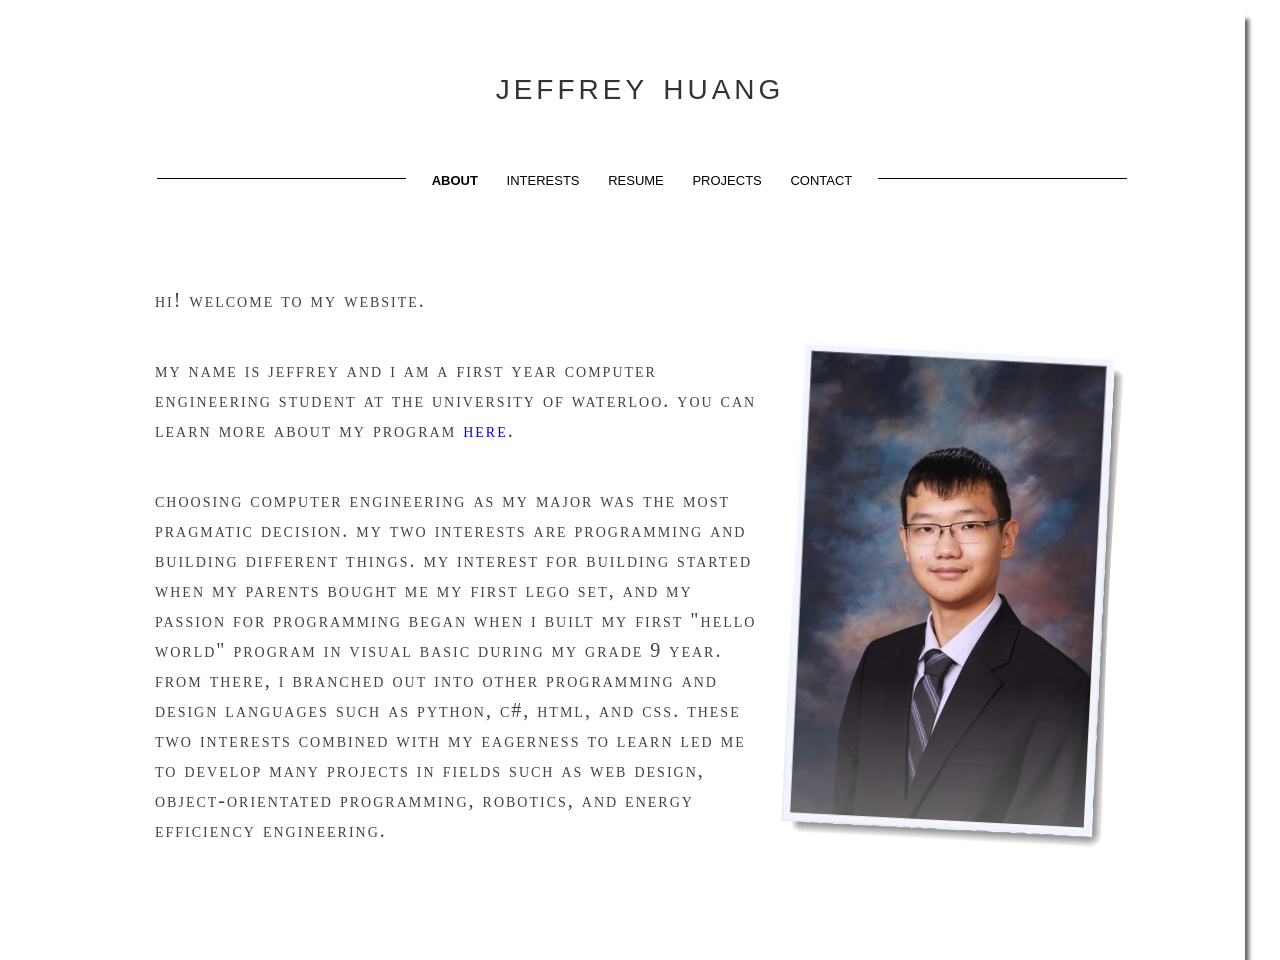
==== index.html @ d2c2d4b8 "Created Connect 4 Board, Basic Game Rules Implemented" ====
<html>
<title>Jeffrey Huang</title>
<head>

<script type='text/javascript' src='picture.js'></script>

<link rel="stylesheet" type="text/css" href="personalwebpage.css">

</head>

<body>
	
<div align="center" id="mainContainer">
	<div id="content-section">

			<p id='name'> 
			Jeffrey Huang
			</p>
			<div class='topspacing'></div>
				<div class='toplinks'>
					<span id='navigation'>
						<span>&nbsp&nbsp&nbsp&nbsp&nbsp&nbsp</span>
						<span><a class='link' id='currentlink' href="index.html">About</a></span>
						<span><a class='link' href="interests.html">Interests</a></span>
						<span><a class='link' href="Jeffrey Huang.pdf" target="_blank">Resume</a></span>
						<span><a class='link' href="myprojects.html">Projects</a></span>
						<span><a href="contactme.html">Contact</a></span>
						<span>&nbsp&nbsp&nbsp&nbsp&nbsp&nbsp</span>
					</span>
				</div>
		<div class='whitespace'></div>

			<img id='mypicture' class='instant historical thinBorder' src="mypicture.jpg" alt="mypicture.jpg">

			<p id='paragraphs'> 
				hi! welcome to my website.
			</p>

			<p id='paragraphs'>
				my name is jeffrey and i am a first year computer engineering student at the university of waterloo. 
				you can learn more about my program 
				<a href="https://www.uwaterloo.ca/electrical-computer-engineering/" style="color:blue">
				here</a>.
			</p>

			<p id='paragraphs'>
				choosing computer engineering as my major was the most pragmatic decision. my two 
				interests are programming and building different things. my interest for building 
				started when my parents bought me my first lego set, and my passion for programming 
				began when i built my first "hello world" program in visual basic during my grade 9 year. 
				from there, i branched out into other programming and design languages such as python, 
				c#, html, and css. these two interests combined with my eagerness to learn led me to 
				develop many projects in fields such as web design, object-orientated programming, 
				robotics, and energy efficiency engineering. 
			</p>

		<div class='whitespace2'></div>
	</div>
</div>


</body>
</html>
---- personalwebpage.css ----
#navigation {
	text-align: center;
	text-transform: uppercase;
	font-family: 'Raleway', sans-serif;
	font-size: 13px;
}


#navigation 
a:link{
	color: #000000
}
#navigation 
a:visited {
	color: #000000
}

#navigation 
a:hover {
	font-weight:bold;
	color: #000000;

}

#navigation 

a:active{
color: #000000;
}
a:link {
	color: #000000;
	text-decoration: none;
}
a:visited {
	color: #000000;
	text-decoration: none;
}
a:hover {
	color: black;
	text-decoration: none;
}
a:active {
	color: #000000;
	text-decoration: none;
}

h1
{
	font-family: Georgia,"Times New Roman",serif;
	font-weight: bold;
	color: #600;
	text-align: center;
	font-size: 160%;
	text-transform: uppercase;
	letter-spacing: 1px
}

body{ 
	background-image: url('background.png'); 
	background-repeat: repeat; 
	background-position: top left; 
	background-attachment: fixed; 
	margin:0px;
}


p{
    color: #424242;
    font-family: "Adobe Caslon Pro", "Hoefler Text", Georgia, Garamond, Times, serif;
	letter-spacing:0.1em;
	text-align:center;
	line-height: 1.5;
	font-size: 15pt;
	font-variant: small-caps;
	text-transform: lowercase;
}
div{
	display:inline-block;
}

span{ 
	position: relative; 
	top: -3px; 
	background: white; 
	display: inline-block; 
}

#mypicture{
	width:346px;
	height:514px;
	float:right;
	margin-right:10%;
	margin-top:8%;
}

#mainContainer{
    margin:0 auto;
    width: 100%;
}

#content-section{
	background-color: white;
    box-shadow: 4px 4px 4px rgba(50, 50, 50, 0.75);
    margin-top:15px;
    width:1210px;

}


#currentlink{
	color: yellow;
	font-weight:bold;
}

#name{
	color: #333333;
	font-family:Century Gothic, sans-serif;
	text-align: center;
	font-size: 30pt;
}
#paragraphs{
	margin: 40px auto;
	text-align:left;
	margin-left:120px;
	margin-right:484px;
	
}
#paycalcimage{
	width:300px;
	height:312px;
	padding-top:40px;
	float:left;
}

#turbineimage{
	width:363px;
	height:252px;
	float:right;
	padding-top:40px;
}

#roboticsimage{
	width:363px;
	height:250px;
	float:left;
	padding-top:50px;
}

#crystalimage{
	width:300px;
	height:312px;
	float:right;
	padding-top:50px;
}

#computerimage{
	width:293px;
	height:257px;
	float:right;
	margin-top:36px;
}

#munimage{
	width:303px;
	height:390px;
	float:right;
	margin-top:36px;
}

#chessimage{
	width:210px;
	height:212px;
	float:right;
	margin-top:67px;
}


#tennisimage{
	width:325px;
	height:212px;
	float:left;
	margin-top:48px;
}

#readingimage{
	width:150px;
	height:212px;
	float:right;
	margin-top:0%;
}

#uwaterlooimage{
	width:302px;
	height:302px;
	float:right;
	padding-right:100px;
	padding-bottom:40px;
}

#eceimage{
	float:right;
	width:500px;
	height:20px;

}

.message{
	margin-left:15px;
}
.toplinks{ 
	height: 1px; 
	border-top: 1px solid black; 
	text-align: center; 
	position: relative; 
	width:970px;
}
.link{
	padding-right:25px;
}
.topspacing{
	padding-top:3%;
}
.whitespace{
	width:100%;
	height:50px;
}
.whitespace2{
	width:100%;
	height:75px;
}
.whitespace3{
	width:100%;
	height:30px;
}
.whitespace4{
	width:100%;
	height:250px;
}
.contentdiv{
	width:363px;
	height:auto;
	float:left;
	margin-left:auto;
	margin-right:auto;
	margin-top:5px;

}
#main-content{
	margin-right:auto;
	margin-left:auto;
}
.type1{
	padding-right:75px;
}
.type2{
	padding-left:75px;
}
#connect4image{
	width:350px;
	height:250px;
	padding-top:10px;
}
.banners{
	padding-right:80px;
	width:500px;
	float:right;

}
.contactme{
	text-align:left;
	padding-left:150px;
	padding-top:50px;
}
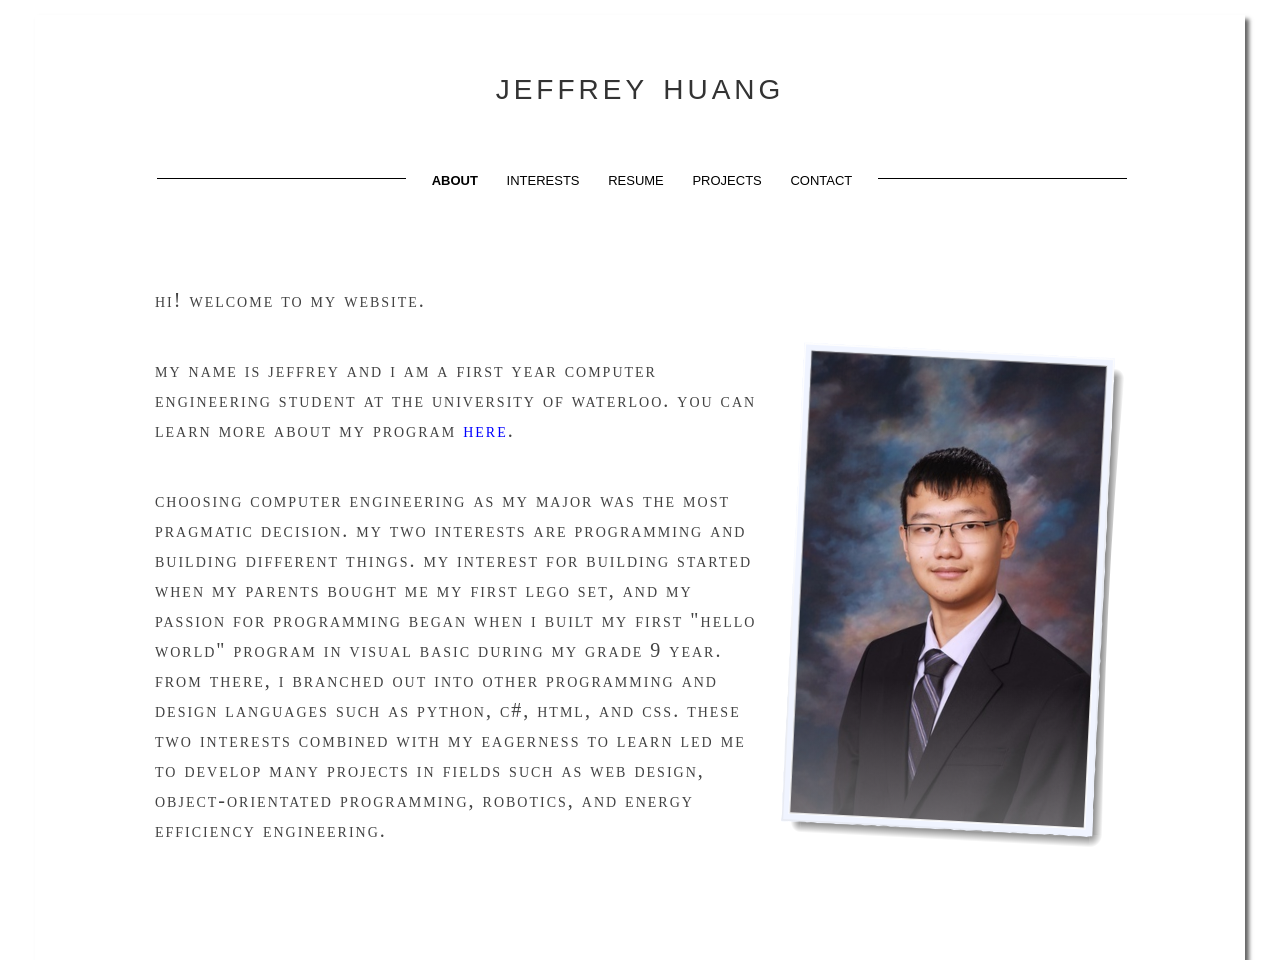
==== commit 31ac21bb: "New Feature: Users can now restart the game" ====
--- a/index.html
+++ b/index.html
@@ -32,18 +32,18 @@
 
 			<img id='mypicture' class='instant historical thinBorder' src="mypicture.jpg" alt="mypicture.jpg">
 
-			<p id='paragraphs'> 
+			<p class='paragraphs'> 
 				hi! welcome to my website.
 			</p>
 
-			<p id='paragraphs'>
+			<p class='paragraphs'>
 				my name is jeffrey and i am a first year computer engineering student at the university of waterloo. 
 				you can learn more about my program 
 				<a href="https://www.uwaterloo.ca/electrical-computer-engineering/" style="color:blue">
 				here</a>.
 			</p>
 
-			<p id='paragraphs'>
+			<p class='paragraphs'>
 				choosing computer engineering as my major was the most pragmatic decision. my two 
 				interests are programming and building different things. my interest for building 
 				started when my parents bought me my first lego set, and my passion for programming 
--- a/personalwebpage.css
+++ b/personalwebpage.css
@@ -118,7 +118,7 @@
 	text-align: center;
 	font-size: 30pt;
 }
-#paragraphs{
+.paragraphs{
 	margin: 40px auto;
 	text-align:left;
 	margin-left:120px;
